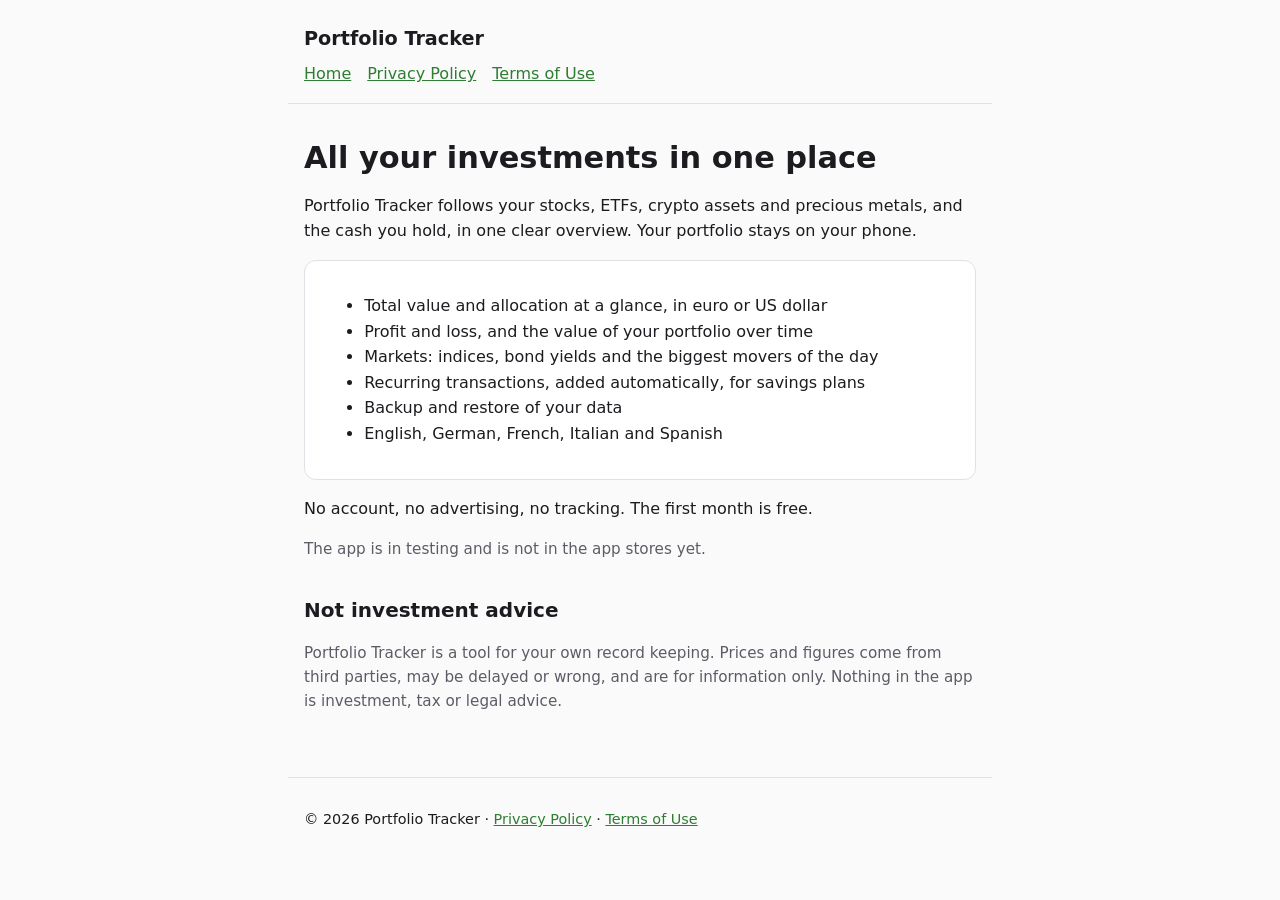
==== index.html @ dc70c60b "Wording: recurring transactions instead of (automatic) monthly purchases, so the app does not seem t" ====
<!doctype html>
<html lang="en">
<head>
  <meta charset="utf-8">
  <meta name="viewport" content="width=device-width, initial-scale=1">
  <title>Portfolio Tracker</title>
  <meta name="description" content="Portfolio Tracker keeps all your investments in one place: stocks, ETFs, crypto and precious metals. Your data stays on your phone.">
  <link rel="stylesheet" href="style.css">
</head>
<body>
  <header>
    <a class="brand" href="index.html">Portfolio Tracker</a>
    <nav><a href="index.html">Home</a><a href="privacy.html">Privacy Policy</a><a href="terms.html">Terms of Use</a></nav>
  </header>

  <main>
    <h1>All your investments in one place</h1>
    <p>Portfolio Tracker follows your stocks, ETFs, crypto assets and precious metals, and the cash you hold,
      in one clear overview. Your portfolio stays on your phone.</p>

    <div class="card">
      <ul>
        <li>Total value and allocation at a glance, in euro or US dollar</li>
        <li>Profit and loss, and the value of your portfolio over time</li>
        <li>Markets: indices, bond yields and the biggest movers of the day</li>
        <li>Recurring transactions, added automatically, for savings plans</li>
        <li>Backup and restore of your data</li>
        <li>English, German, French, Italian and Spanish</li>
      </ul>
    </div>

    <p>No account, no advertising, no tracking. The first month is free.</p>
    <p class="muted">The app is in testing and is not in the app stores yet.</p>

    <h2>Not investment advice</h2>
    <p class="muted">Portfolio Tracker is a tool for your own record keeping. Prices and figures come from third
      parties, may be delayed or wrong, and are for information only. Nothing in the app is investment, tax or
      legal advice.</p>
  </main>

  <footer>
    <p>© 2026 Portfolio Tracker · <a href="privacy.html">Privacy Policy</a> · <a href="terms.html">Terms of Use</a></p>
  </footer>
</body>
</html>
---- style.css ----
:root {
  --bg: #fafafa;
  --text: #1c1b1f;
  --muted: #5f5b66;
  --accent: #2e7d32;
  --card: #ffffff;
  --line: #e2e0e6;
}

@media (prefers-color-scheme: dark) {
  :root {
    --bg: #101114;
    --text: #e6e1e9;
    --muted: #a9a4b0;
    --accent: #81c784;
    --card: #1b1c20;
    --line: #2f3035;
  }
}

* { box-sizing: border-box; }

body {
  margin: 0;
  background: var(--bg);
  color: var(--text);
  font-family: system-ui, -apple-system, "Segoe UI", Roboto, sans-serif;
  line-height: 1.6;
}

header, main, footer {
  max-width: 44rem;
  margin: 0 auto;
  padding: 1rem 1rem;
}

header { padding-top: 1.5rem; border-bottom: 1px solid var(--line); }
header a.brand { color: var(--text); font-weight: 700; font-size: 1.2rem; text-decoration: none; }
nav { margin-top: 0.4rem; }
nav a { margin-right: 1rem; color: var(--accent); }

h1 { font-size: 1.9rem; line-height: 1.25; margin: 1.2rem 0 0.6rem; }
h2 { font-size: 1.25rem; margin: 2rem 0 0.4rem; }
p, li { color: var(--text); }
.muted { color: var(--muted); font-size: 0.95rem; }
a { color: var(--accent); }

.card {
  background: var(--card);
  border: 1px solid var(--line);
  border-radius: 0.75rem;
  padding: 1rem 1.2rem;
  margin: 1rem 0;
}

.todo { background: #fff3cd; color: #5c4400; padding: 0 0.25rem; border-radius: 0.2rem; }

footer { border-top: 1px solid var(--line); margin-top: 2rem; color: var(--muted); font-size: 0.9rem; }
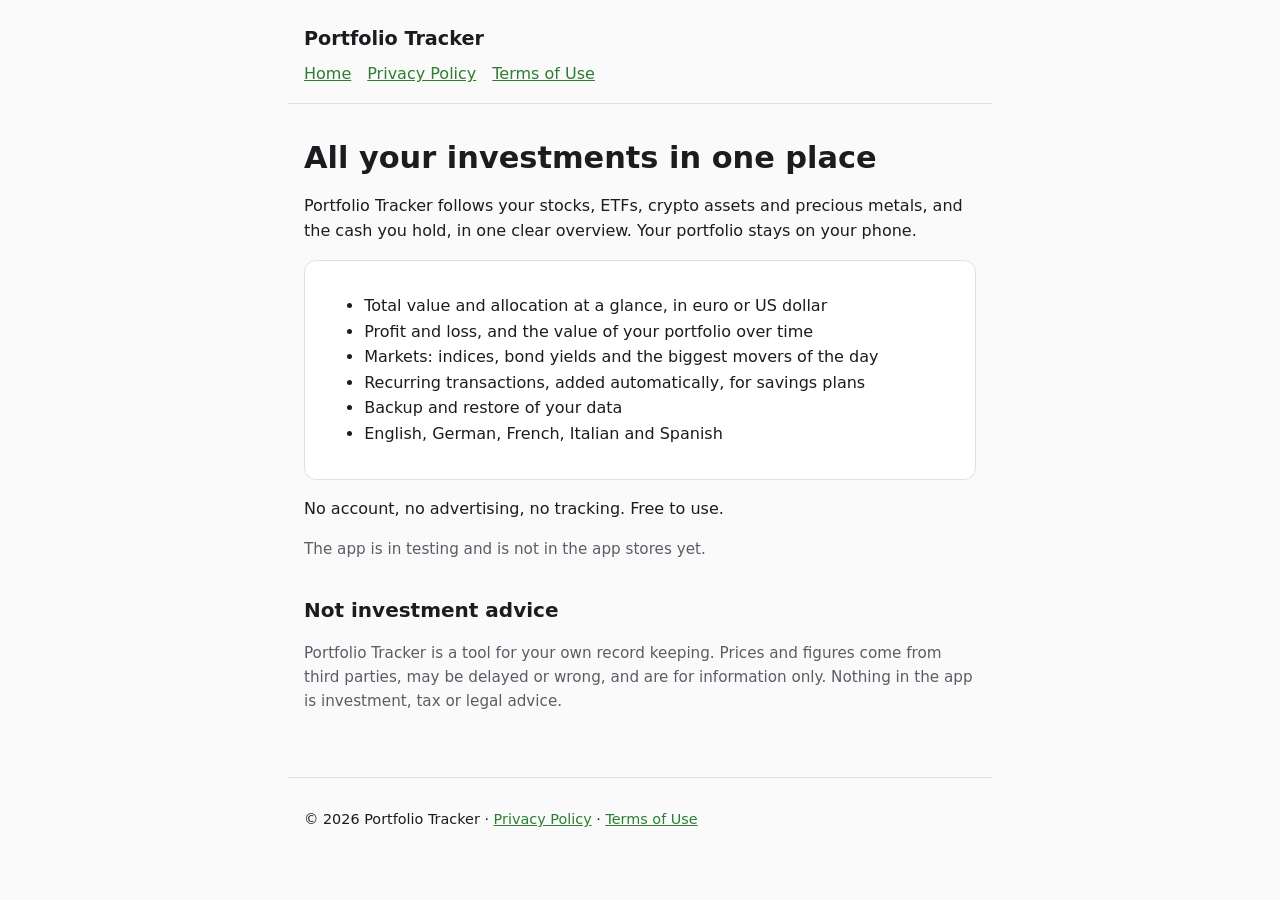
==== commit 0ebfbe2b: "Terms and privacy: the app is free (no free month, no subscription); support is voluntary; optional " ====
--- a/index.html
+++ b/index.html
@@ -29,7 +29,7 @@
       </ul>
     </div>
 
-    <p>No account, no advertising, no tracking. The first month is free.</p>
+    <p>No account, no advertising, no tracking. Free to use.</p>
     <p class="muted">The app is in testing and is not in the app stores yet.</p>
 
     <h2>Not investment advice</h2>
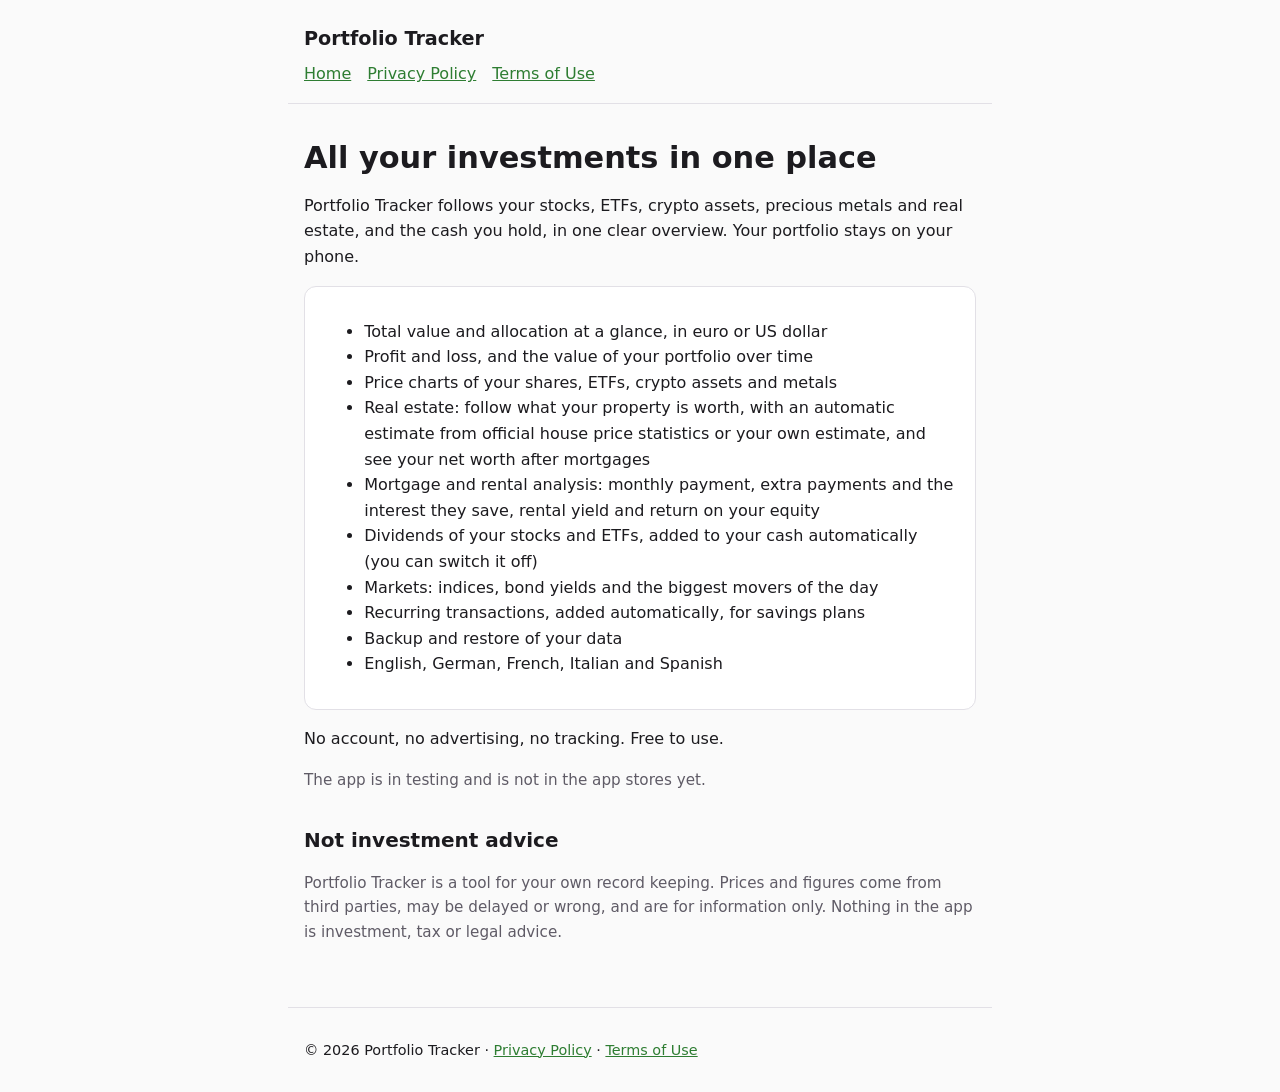
==== commit 9d81415c: "Website: real estate (estimate, mortgage, rental, net worth), price charts and dividends among the f" ====
--- a/index.html
+++ b/index.html
@@ -4,7 +4,7 @@
   <meta charset="utf-8">
   <meta name="viewport" content="width=device-width, initial-scale=1">
   <title>Portfolio Tracker</title>
-  <meta name="description" content="Portfolio Tracker keeps all your investments in one place: stocks, ETFs, crypto and precious metals. Your data stays on your phone.">
+  <meta name="description" content="Portfolio Tracker keeps all your investments in one place: stocks, ETFs, crypto, precious metals and real estate. Your data stays on your phone.">
   <link rel="stylesheet" href="style.css">
 </head>
 <body>
@@ -15,13 +15,19 @@
 
   <main>
     <h1>All your investments in one place</h1>
-    <p>Portfolio Tracker follows your stocks, ETFs, crypto assets and precious metals, and the cash you hold,
-      in one clear overview. Your portfolio stays on your phone.</p>
+    <p>Portfolio Tracker follows your stocks, ETFs, crypto assets, precious metals and real estate, and the cash
+      you hold, in one clear overview. Your portfolio stays on your phone.</p>
 
     <div class="card">
       <ul>
         <li>Total value and allocation at a glance, in euro or US dollar</li>
         <li>Profit and loss, and the value of your portfolio over time</li>
+        <li>Price charts of your shares, ETFs, crypto assets and metals</li>
+        <li>Real estate: follow what your property is worth, with an automatic estimate from official house price
+          statistics or your own estimate, and see your net worth after mortgages</li>
+        <li>Mortgage and rental analysis: monthly payment, extra payments and the interest they save, rental
+          yield and return on your equity</li>
+        <li>Dividends of your stocks and ETFs, added to your cash automatically (you can switch it off)</li>
         <li>Markets: indices, bond yields and the biggest movers of the day</li>
         <li>Recurring transactions, added automatically, for savings plans</li>
         <li>Backup and restore of your data</li>
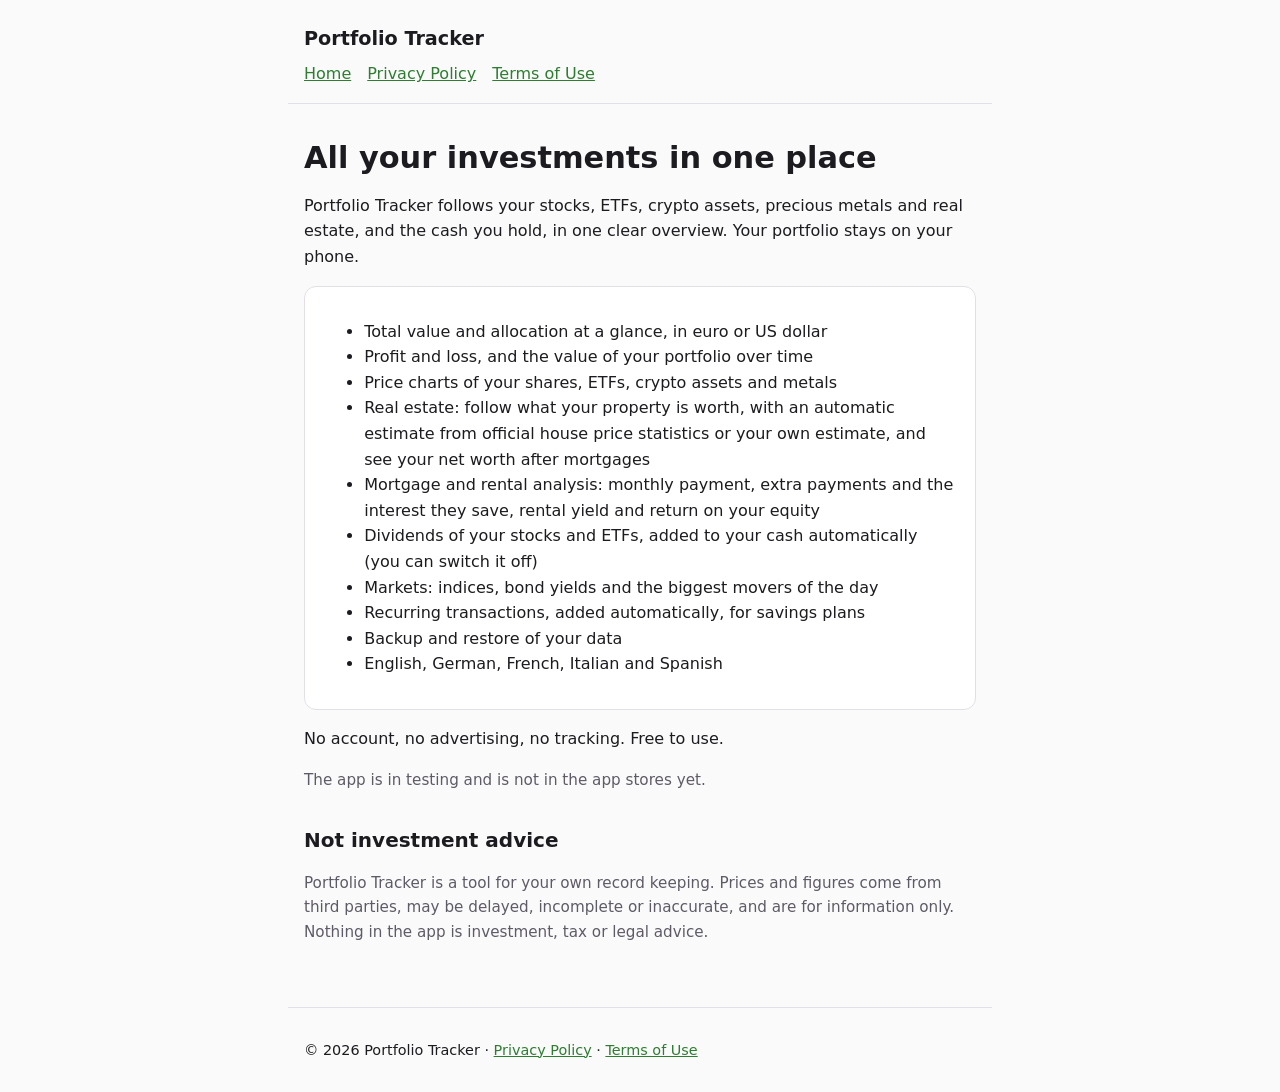
==== commit 2bae6a7a: "Website: delayed, incomplete or inaccurate (instead of wrong) Co-Authored-By: Claude Sonnet 5.5 <nor" ====
--- a/index.html
+++ b/index.html
@@ -40,7 +40,7 @@
 
     <h2>Not investment advice</h2>
     <p class="muted">Portfolio Tracker is a tool for your own record keeping. Prices and figures come from third
-      parties, may be delayed or wrong, and are for information only. Nothing in the app is investment, tax or
+      parties, may be delayed, incomplete or inaccurate, and are for information only. Nothing in the app is investment, tax or
       legal advice.</p>
   </main>
 
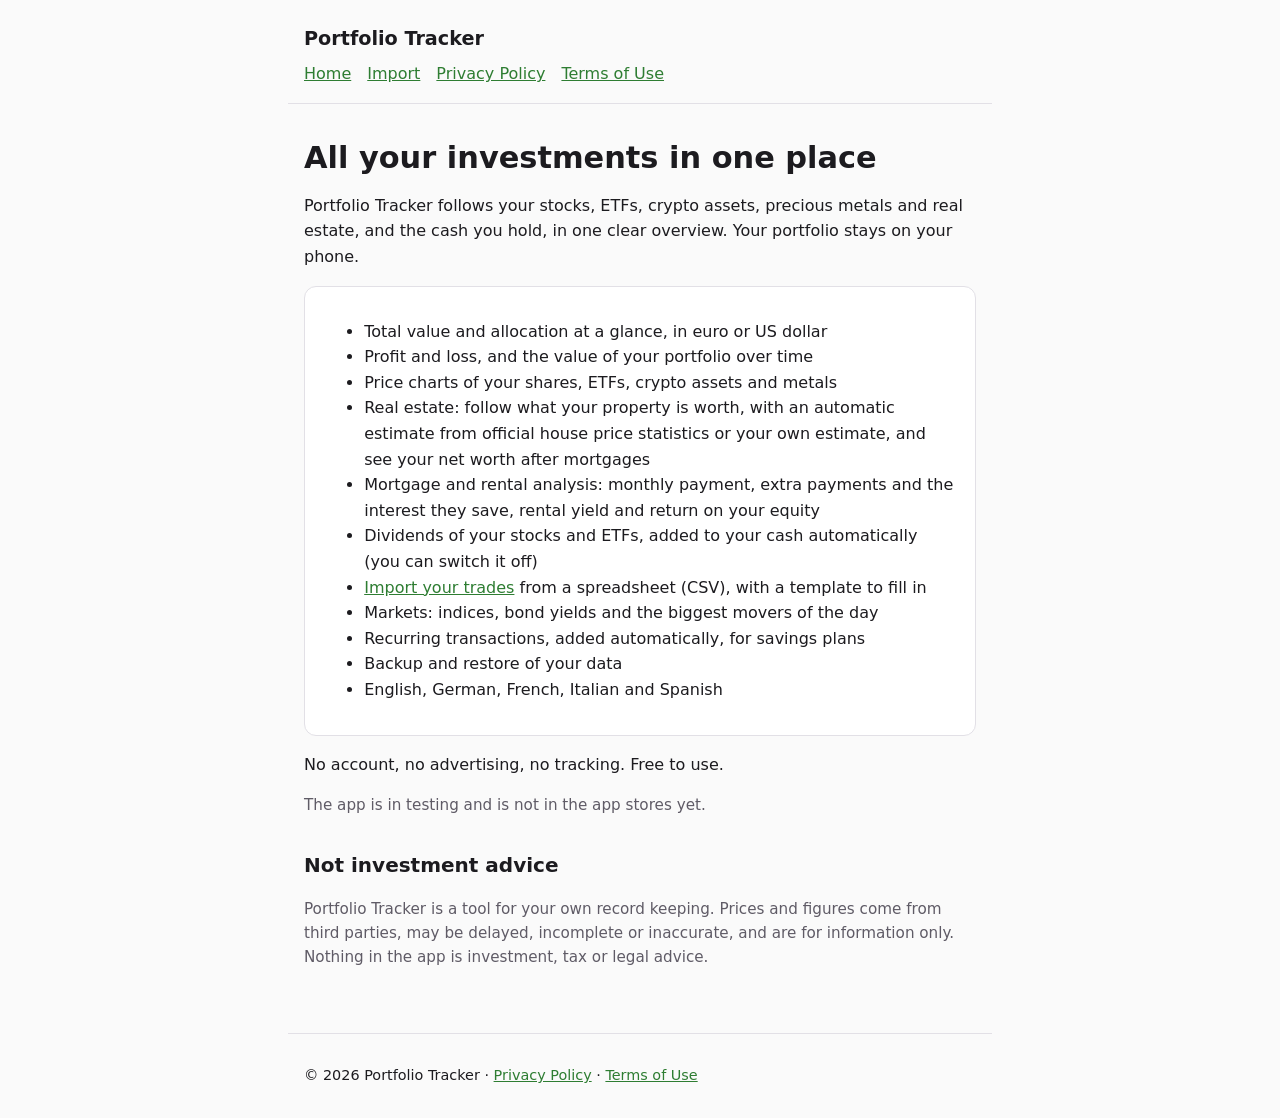
==== commit cf8e0847: "Website: a page about importing trades from a spreadsheet (template to download, steps, columns, the" ====
--- a/index.html
+++ b/index.html
@@ -10,7 +10,7 @@
 <body>
   <header>
     <a class="brand" href="index.html">Portfolio Tracker</a>
-    <nav><a href="index.html">Home</a><a href="privacy.html">Privacy Policy</a><a href="terms.html">Terms of Use</a></nav>
+    <nav><a href="index.html">Home</a><a href="import.html">Import</a><a href="privacy.html">Privacy Policy</a><a href="terms.html">Terms of Use</a></nav>
   </header>
 
   <main>
@@ -28,6 +28,7 @@
         <li>Mortgage and rental analysis: monthly payment, extra payments and the interest they save, rental
           yield and return on your equity</li>
         <li>Dividends of your stocks and ETFs, added to your cash automatically (you can switch it off)</li>
+        <li><a href="import.html">Import your trades</a> from a spreadsheet (CSV), with a template to fill in</li>
         <li>Markets: indices, bond yields and the biggest movers of the day</li>
         <li>Recurring transactions, added automatically, for savings plans</li>
         <li>Backup and restore of your data</li>
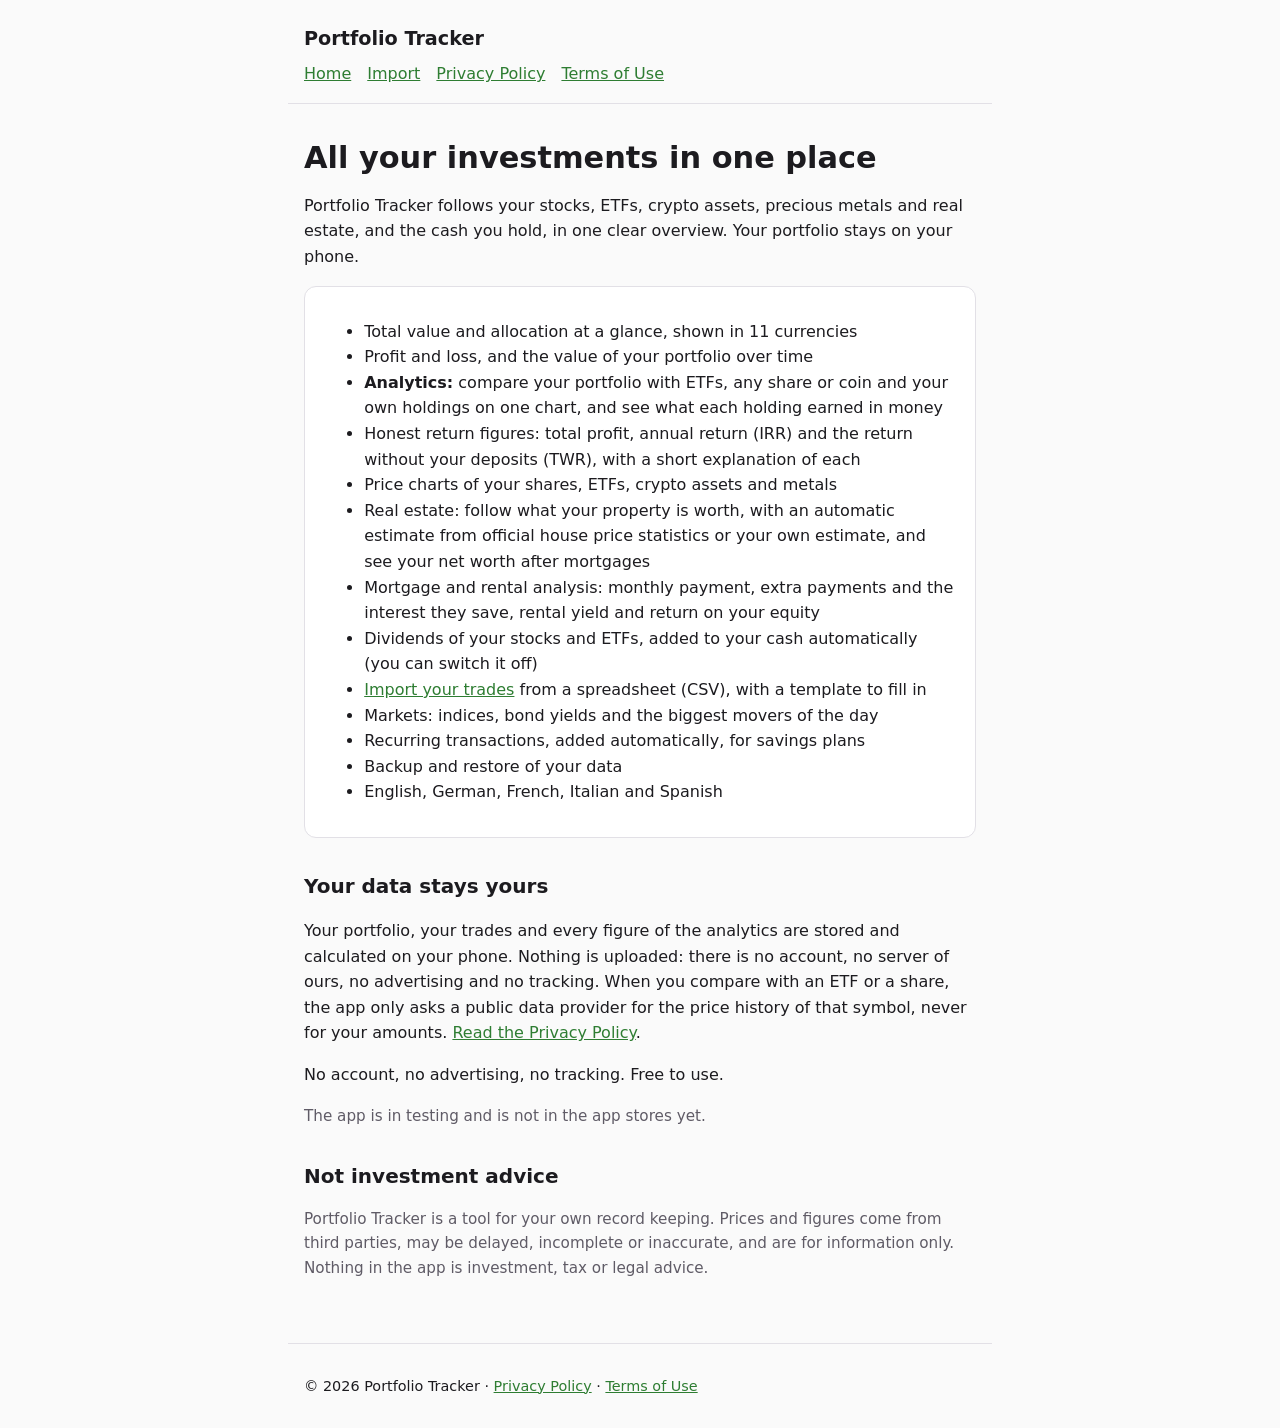
==== commit be27c63c: "Website: Analytics and the return figures on the home page, a section on keeping your data on the ph" ====
--- a/index.html
+++ b/index.html
@@ -20,8 +20,12 @@
 
     <div class="card">
       <ul>
-        <li>Total value and allocation at a glance, in euro or US dollar</li>
+        <li>Total value and allocation at a glance, shown in 11 currencies</li>
         <li>Profit and loss, and the value of your portfolio over time</li>
+        <li><strong>Analytics:</strong> compare your portfolio with ETFs, any share or coin and your own holdings on one
+          chart, and see what each holding earned in money</li>
+        <li>Honest return figures: total profit, annual return (IRR) and the return without your deposits (TWR),
+          with a short explanation of each</li>
         <li>Price charts of your shares, ETFs, crypto assets and metals</li>
         <li>Real estate: follow what your property is worth, with an automatic estimate from official house price
           statistics or your own estimate, and see your net worth after mortgages</li>
@@ -36,6 +40,11 @@
       </ul>
     </div>
 
+    <h2>Your data stays yours</h2>
+    <p>Your portfolio, your trades and every figure of the analytics are stored and calculated on your phone.
+      Nothing is uploaded: there is no account, no server of ours, no advertising and no tracking. When you compare
+      with an ETF or a share, the app only asks a public data provider for the price history of that symbol, never
+      for your amounts. <a href="privacy.html">Read the Privacy Policy</a>.</p>
     <p>No account, no advertising, no tracking. Free to use.</p>
     <p class="muted">The app is in testing and is not in the app stores yet.</p>
 
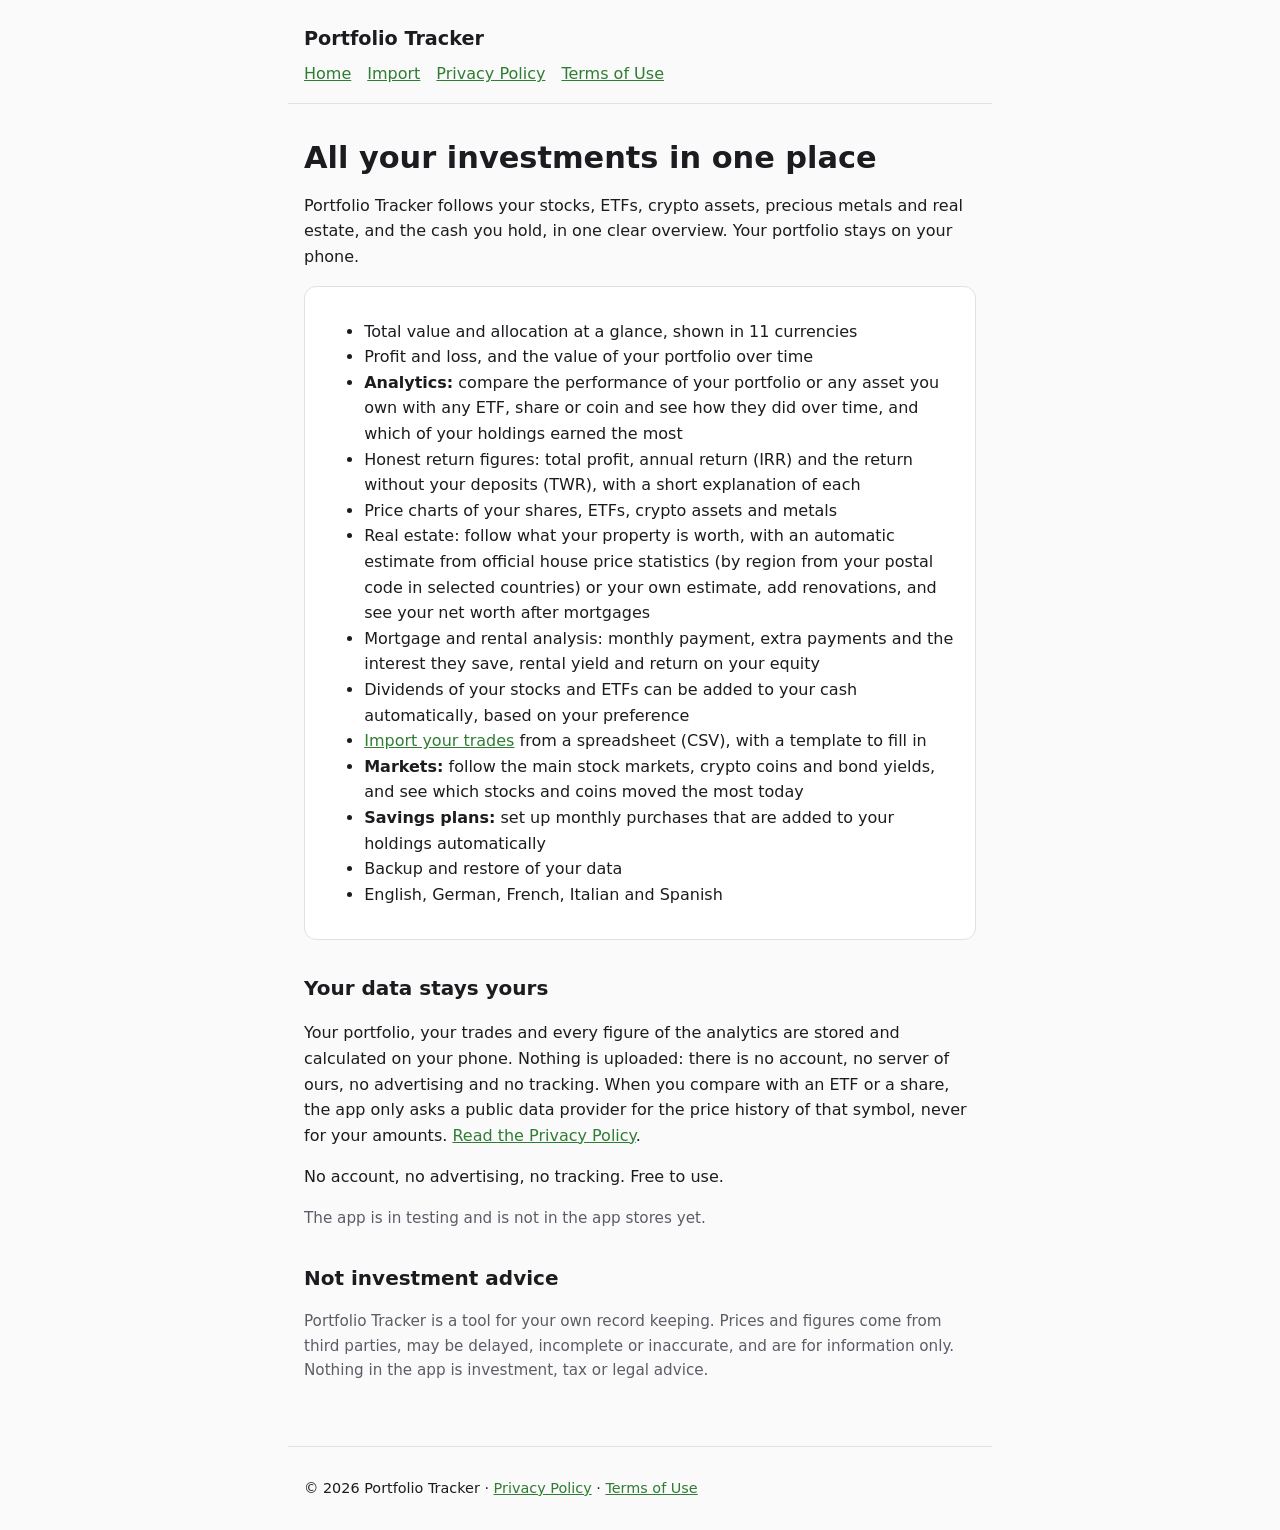
==== commit 4e1f00f9: "Website: data sources by country with the required notices (FHFA, HM Land Registry under OGL, INE, C" ====
--- a/index.html
+++ b/index.html
@@ -22,19 +22,21 @@
       <ul>
         <li>Total value and allocation at a glance, shown in 11 currencies</li>
         <li>Profit and loss, and the value of your portfolio over time</li>
-        <li><strong>Analytics:</strong> compare your portfolio with ETFs, any share or coin and your own holdings on one
-          chart, and see what each holding earned in money</li>
+        <li><strong>Analytics:</strong> compare the performance of your portfolio or any asset you own with any ETF,
+          share or coin and see how they did over time, and which of your holdings earned the most</li>
         <li>Honest return figures: total profit, annual return (IRR) and the return without your deposits (TWR),
           with a short explanation of each</li>
         <li>Price charts of your shares, ETFs, crypto assets and metals</li>
         <li>Real estate: follow what your property is worth, with an automatic estimate from official house price
-          statistics or your own estimate, and see your net worth after mortgages</li>
+          statistics (by region from your postal code in selected countries) or your own estimate, add renovations,
+          and see your net worth after mortgages</li>
         <li>Mortgage and rental analysis: monthly payment, extra payments and the interest they save, rental
           yield and return on your equity</li>
-        <li>Dividends of your stocks and ETFs, added to your cash automatically (you can switch it off)</li>
+        <li>Dividends of your stocks and ETFs can be added to your cash automatically, based on your preference</li>
         <li><a href="import.html">Import your trades</a> from a spreadsheet (CSV), with a template to fill in</li>
-        <li>Markets: indices, bond yields and the biggest movers of the day</li>
-        <li>Recurring transactions, added automatically, for savings plans</li>
+        <li><strong>Markets:</strong> follow the main stock markets, crypto coins and bond yields, and see which stocks
+          and coins moved the most today</li>
+        <li><strong>Savings plans:</strong> set up monthly purchases that are added to your holdings automatically</li>
         <li>Backup and restore of your data</li>
         <li>English, German, French, Italian and Spanish</li>
       </ul>
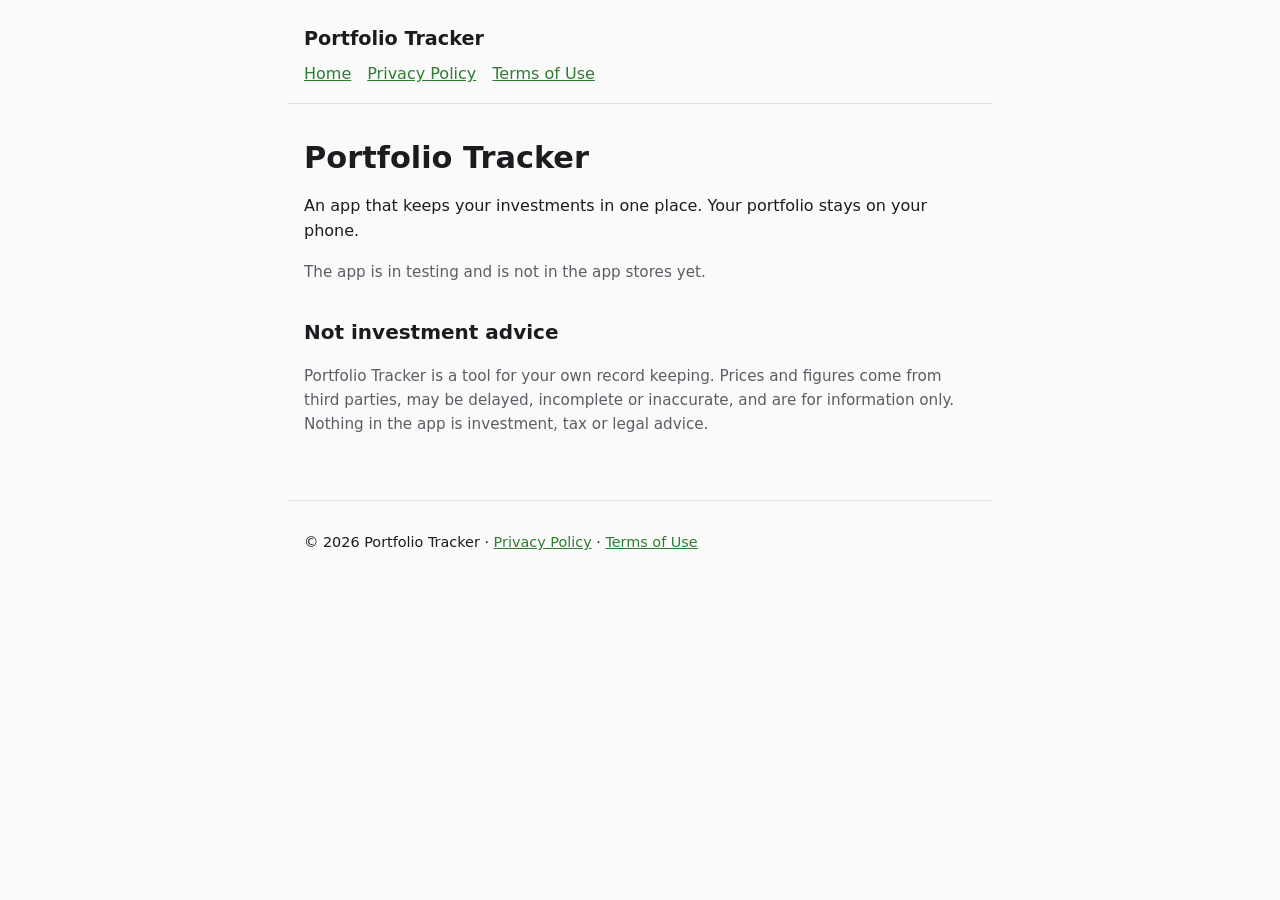
==== commit ab815c66: "Website: only the minimum until the full start (a short home page, the privacy policy and the terms)" ====
--- a/index.html
+++ b/index.html
@@ -3,51 +3,19 @@
 <head>
   <meta charset="utf-8">
   <meta name="viewport" content="width=device-width, initial-scale=1">
+  <meta name="robots" content="noindex">
   <title>Portfolio Tracker</title>
-  <meta name="description" content="Portfolio Tracker keeps all your investments in one place: stocks, ETFs, crypto, precious metals and real estate. Your data stays on your phone.">
   <link rel="stylesheet" href="style.css">
 </head>
 <body>
   <header>
     <a class="brand" href="index.html">Portfolio Tracker</a>
-    <nav><a href="index.html">Home</a><a href="import.html">Import</a><a href="privacy.html">Privacy Policy</a><a href="terms.html">Terms of Use</a></nav>
+    <nav><a href="index.html">Home</a><a href="privacy.html">Privacy Policy</a><a href="terms.html">Terms of Use</a></nav>
   </header>
 
   <main>
-    <h1>All your investments in one place</h1>
-    <p>Portfolio Tracker follows your stocks, ETFs, crypto assets, precious metals and real estate, and the cash
-      you hold, in one clear overview. Your portfolio stays on your phone.</p>
-
-    <div class="card">
-      <ul>
-        <li>Total value and allocation at a glance, shown in 11 currencies</li>
-        <li>Profit and loss, and the value of your portfolio over time</li>
-        <li><strong>Analytics:</strong> compare the performance of your portfolio or any asset you own with any ETF,
-          share or coin and see how they did over time, and which of your holdings earned the most</li>
-        <li>Honest return figures: total profit, annual return (IRR) and the return without your deposits (TWR),
-          with a short explanation of each</li>
-        <li>Price charts of your shares, ETFs, crypto assets and metals</li>
-        <li>Real estate: follow what your property is worth, with an automatic estimate from official house price
-          statistics (by region from your postal code in selected countries) or your own estimate, add renovations,
-          and see your net worth after mortgages</li>
-        <li>Mortgage and rental analysis: monthly payment, extra payments and the interest they save, rental
-          yield and return on your equity</li>
-        <li>Dividends of your stocks and ETFs can be added to your cash automatically, based on your preference</li>
-        <li><a href="import.html">Import your trades</a> from a spreadsheet (CSV), with a template to fill in</li>
-        <li><strong>Markets:</strong> follow the main stock markets, crypto coins and bond yields, and see which stocks
-          and coins moved the most today</li>
-        <li><strong>Savings plans:</strong> set up monthly purchases that are added to your holdings automatically</li>
-        <li>Backup and restore of your data</li>
-        <li>English, German, French, Italian and Spanish</li>
-      </ul>
-    </div>
-
-    <h2>Your data stays yours</h2>
-    <p>Your portfolio, your trades and every figure of the analytics are stored and calculated on your phone.
-      Nothing is uploaded: there is no account, no server of ours, no advertising and no tracking. When you compare
-      with an ETF or a share, the app only asks a public data provider for the price history of that symbol, never
-      for your amounts. <a href="privacy.html">Read the Privacy Policy</a>.</p>
-    <p>No account, no advertising, no tracking. Free to use.</p>
+    <h1>Portfolio Tracker</h1>
+    <p>An app that keeps your investments in one place. Your portfolio stays on your phone.</p>
     <p class="muted">The app is in testing and is not in the app stores yet.</p>
 
     <h2>Not investment advice</h2>
